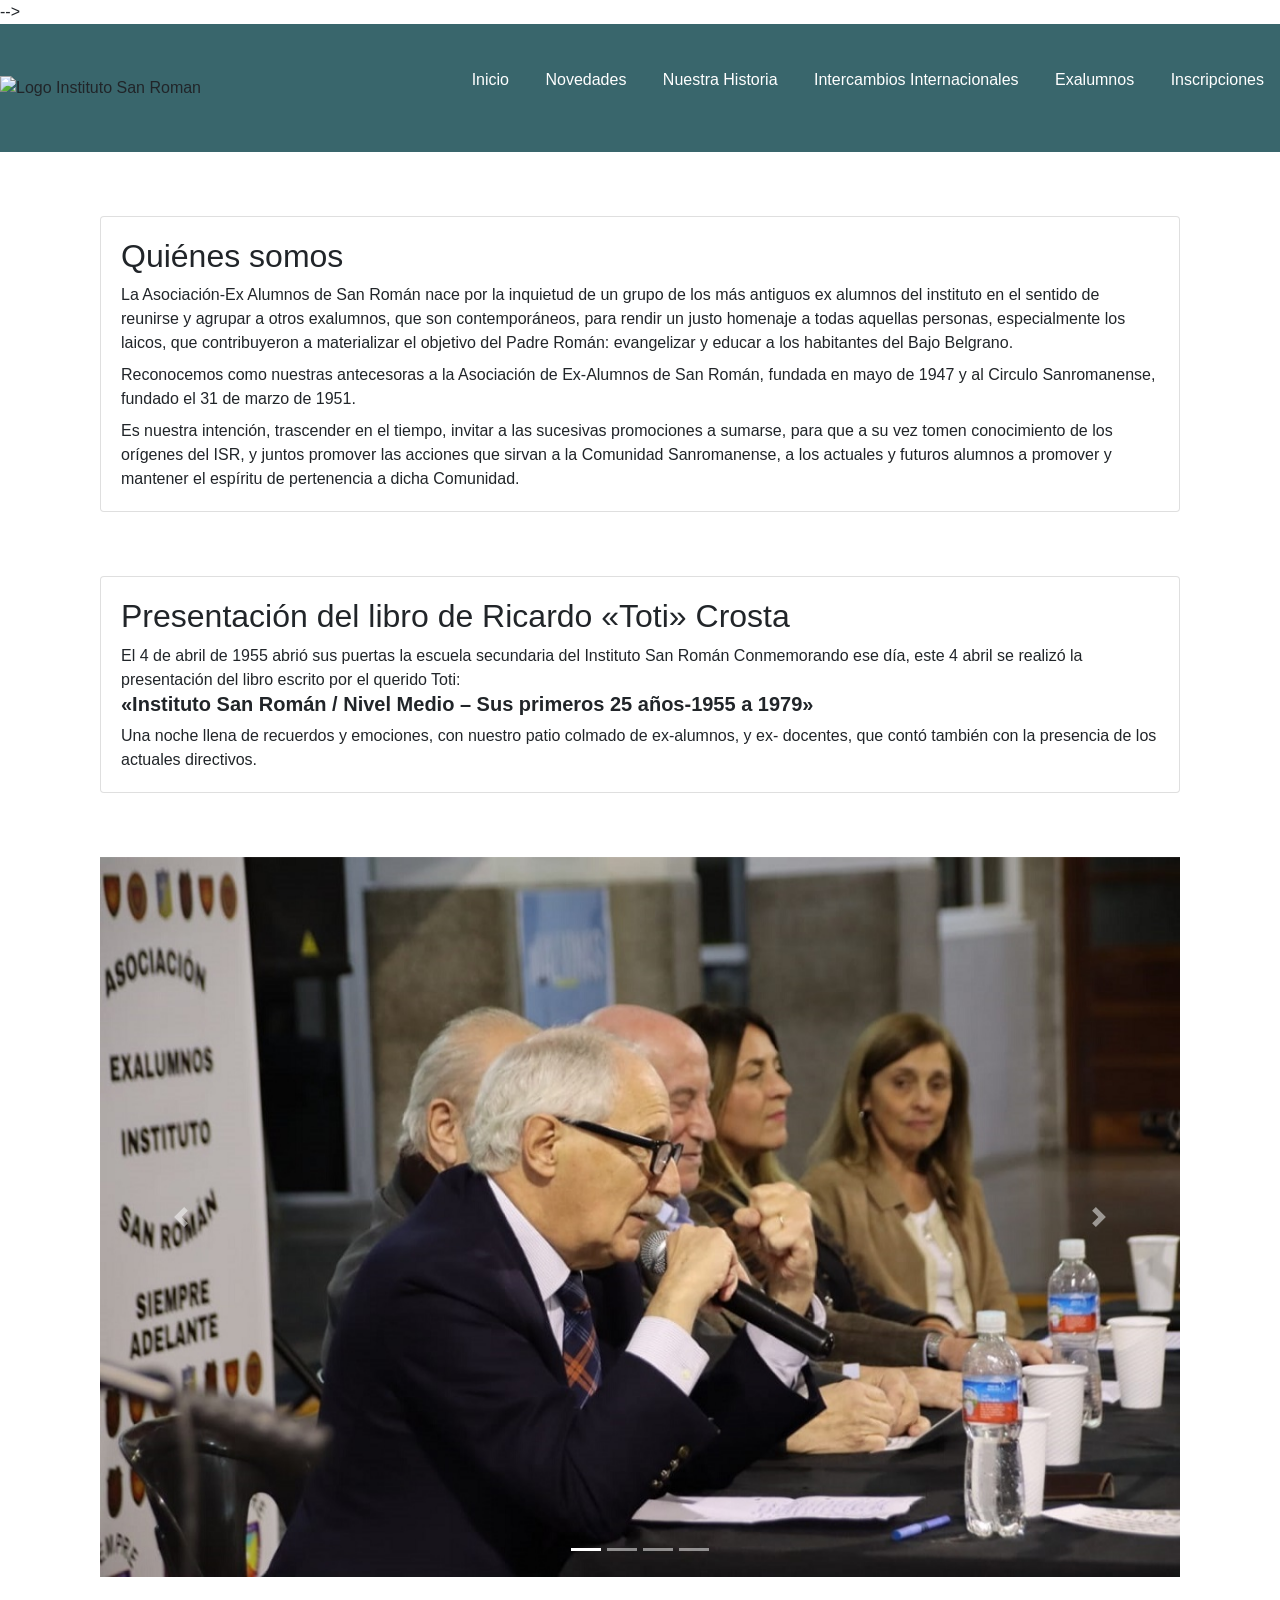
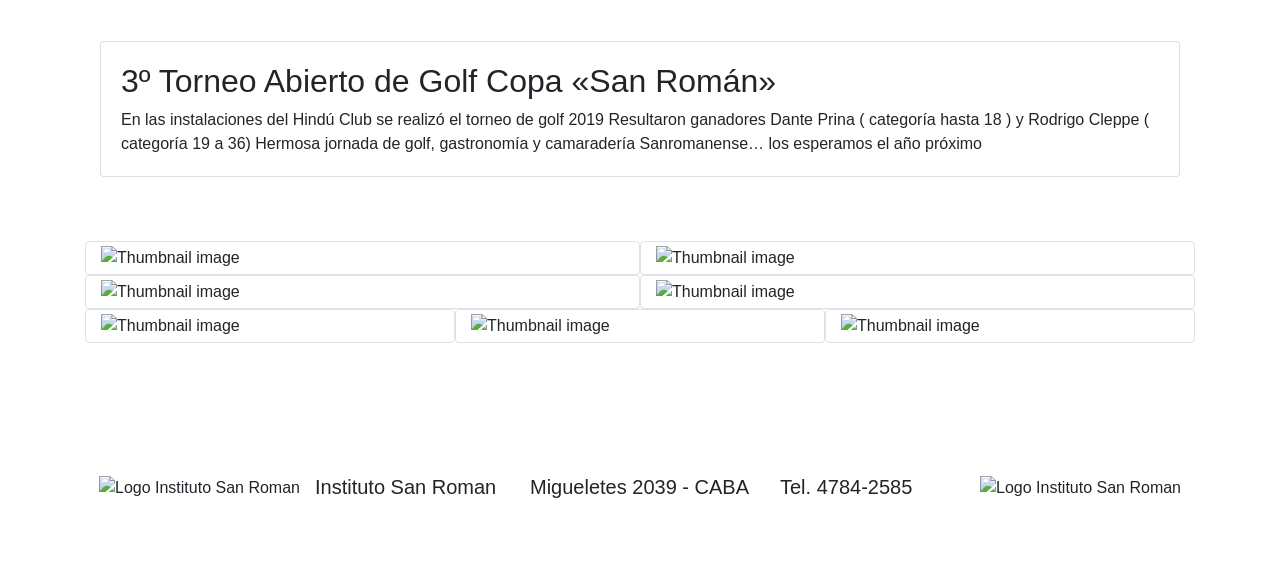
==== Exalumnos.html @ 5d1e9c3f "Primer commit Entrega 5" ====
<!DOCTYPE html>
<html lang="es">
<head>
    <meta charset="UTF-8">
    <meta http-equiv="X-UA-Compatible" content="IE=edge">
    <link rel="shortcut icon" href="./Imagenes/ISR Favicon.jpg">  
    <meta name="viewport" content="width=device-width, initial-scale=1.0"> -->

    <!-- Bootstrp  -->
    <link rel="stylesheet" href="./Bootstrap/CSS/bootstrap.min.css">
    <script src="./Bootstrap/JS/jquery.slim.min.js"></script>
    <script src="./Bootstrap/JS/bootstrap.bundle.min.js"></script>

    <!-- Animate -->
    <link rel="stylesheet" href="./Assets/CSS/animate.css">

    <link rel="stylesheet" href="./Assets/CSS/estilos.css"> 

    <!-- WOW -->
    <script src="./Assets/JS/wow.js"></script>
    <script>
        new wow(),init();    
    </script>

    <title> Instituto San Roman </title>
</head>
<body>
    <header>
        <img class="img__logo" src="./imagenes/Logo.jpg" alt="Logo Instituto San Roman" >  
        
        <!--
        <h1 class="h1__inicio"> 
            Instituto San Román
        </h1>   
        -->
       
        <nav>
            <ul>
                <li class="menu__item"> <a class="menu__link" href="./Index.html">Inicio</a></li>
                <li class="menu__item"> <a class="menu__link" href="./Novedades.html">Novedades</a></li>
                <li Class="menu__item"> <a class="menu__link" href="./Historia.html">Nuestra Historia</a></li>
                <li class="menu__item"> <a class="menu__link" href="./Intercambio.html">Intercambios Internacionales</a></li>
                <li class="menu__item"> <a class="menu__link" href="./Exalumnos.html">Exalumnos</a></li>
                <li class="menu__item"> <a class="menu__link" href="./Inscripciones.html">Inscripciones</a></li>
            </ul>
        </nav>
</header>

<div class="container">
    <div class="row col-12 margen">
        <div class="card">
            <div class="card-body">
                <h2>Quiénes somos</h2>
                La Asociación-Ex Alumnos de San Román nace por la inquietud de un grupo de los más antiguos ex alumnos del instituto en el sentido de reunirse y agrupar a otros exalumnos, que son contemporáneos, para rendir un justo homenaje a todas aquellas personas, especialmente los laicos, que contribuyeron a materializar el objetivo del Padre Román: evangelizar y educar a los habitantes del Bajo Belgrano.
                <h3></h3>
                Reconocemos como nuestras antecesoras a la Asociación de Ex-Alumnos de San Román, fundada en mayo de 1947 y al Circulo Sanromanense, fundado el 31 de marzo de 1951.
                <h3></h3>
                Es nuestra intención, trascender en el tiempo, invitar a las sucesivas promociones a sumarse, para que a su vez tomen conocimiento de los orígenes del ISR, y juntos promover las acciones que sirvan a la Comunidad Sanromanense, a los actuales y futuros alumnos a promover y mantener el espíritu de pertenencia a dicha Comunidad.
            </div>
        </div>
    </div>
</div>

<div class="container">
    <div class="row col-12 margen">
        <div class="card">
            <div class="card-body">
                <h2>Presentación del libro de Ricardo «Toti» Crosta</h2>
                El 4 de abril de 1955 abrió sus puertas la escuela secundaria del Instituto San Román
                Conmemorando ese día, este 4 abril se realizó la presentación del libro escrito por el querido Toti:
                <h3>«Instituto San Román / Nivel Medio – Sus primeros 25 años-1955 a 1979»</h3>
                Una noche llena de recuerdos y emociones, con nuestro patio colmado de ex-alumnos, y ex- docentes, que contó también con la presencia de los actuales directivos.
            </div>
        </div>
    </div>
</div>

<div class="container">
    <div class="row col-12 margen">
        <div id="carouselExampleIndicators" class="carousel slide" data-ride="carousel">
            <ol class="carousel-indicators">
                <li data-target="#carouselExampleIndicators" data-slide-to="0" class="active"></li>
                <li data-target="#carouselExampleIndicators" data-slide-to="1"></li>
                <li data-target="#carouselExampleIndicators" data-slide-to="2"></li>
                <li data-target="#carouselExampleIndicators" data-slide-to="3"></li>
            </ol>
            <div class="carousel-inner" role="listbox">
                <div class="carousel-item active">
                    <img class="d-block w-100" src="./Imagenes/Exalumnos/3.jpeg" data-src="holder.js/900x400?theme=social" alt="First slide">
                </div>
                <div class="carousel-item">
                    <img class="d-block w-100" src="./Imagenes/Exalumnos/4.jpeg" data-src="holder.js/900x400?theme=industrial" alt="Second slide">
                </div>
                <div class="carousel-item">
                    <img class="d-block w-100" src="./Imagenes/Exalumnos/5.jpeg" data-src="holder.js/900x400?theme=industrial" alt="Second slide">
                </div>
                <div class="carousel-item">
                    <img class="d-block w-100" src="./Imagenes/Exalumnos/6.jpeg" data-src="holder.js/900x400?theme=industrial" alt="Second slide">
                </div>
            </div>
            <a class="carousel-control-prev" href="#carouselExampleIndicators" role="button" data-slide="prev">
                <span class="carousel-control-prev-icon" aria-hidden="true"></span>
                <span class="sr-only">Previous</span>
            </a>
            <a class="carousel-control-next" href="#carouselExampleIndicators" role="button" data-slide="next">
                <span class="carousel-control-next-icon" aria-hidden="true"></span>
                <span class="sr-only">Next</span>
            </a>
        </div>
    </div>
</div>

<div class="container">
    <div class="row col-12 margen">
        <div class="card">
            <div class="card-body">
                <h2>3º Torneo Abierto de Golf Copa «San Román»</h2>
                En las instalaciones del Hindú Club se realizó el torneo de golf 2019
                Resultaron ganadores Dante Prina ( categoría hasta 18 ) y Rodrigo Cleppe ( categoría 19 a 36)
                Hermosa jornada de golf, gastronomía y camaradería Sanromanense…  los esperamos el año próximo
            </div>
        </div>
    </div>
</div>

<div class="container">
    <div class="d-flex flex-row flex-wrap margen"> 
        <img class="img-thumbnail col-6" src="./imagenes/Exalumnos/golf1.jpg" alt="Thumbnail image">
        <img class="img-thumbnail col-6" src="./imagenes/Exalumnos/golf2.jpg" alt="Thumbnail image">
        <img class="img-thumbnail col-6" src="./imagenes/Exalumnos/golf3.jpg" alt="Thumbnail image">
        <img class="img-thumbnail col-6" src="./imagenes/Exalumnos/golf4.jpg" alt="Thumbnail image">
        <img class="img-thumbnail col-4" src="./imagenes/Exalumnos/golf5.jpg" alt="Thumbnail image">
        <img class="img-thumbnail col-4" src="./imagenes/Exalumnos/golf7.jpg" alt="Thumbnail image">
        <img class="img-thumbnail col-4" src="./imagenes/Exalumnos/golf8.jpg" alt="Thumbnail image">
    </div>
</div>




<footer>
    <div>
        <span>
            <img class="footer__img1" src="./imagenes/LogoMed.jpg" alt="Logo Instituto San Roman" >  
        </span>

        <span class="footer__txt1">
            Instituto San Roman
        </span>

        <span class="footer__txt2">
            Migueletes 2039 - CABA
        </span>

        <span class="footer__txt3">
            Tel. 4784-2585
        </span>

        <span>
            <img class="footer__img2" src="./imagenes/ATR.jpg" alt="Logo Instituto San Roman" >  
        </span>

    </div>
</footer>


</body>
</html>
---- Assets/CSS/estilos.css ----
*{
    margin: 0;
    padding: 0;
    box-sizing: border-box;
}

@import url('https://fonts.googleapis.com/css2?family=Roboto:ital,wght@0,100;1,300&display=swap');

.ahora_div{
    margin: 0 auto;
    width: 960px;
}

.Art_Inicios{
    background-color: #dad8db;
    margin: 0 auto;
    width: 1290px;
}

.Art_Mejoras{
    background-color:  #f8f8f2;
    margin: 0 auto;
    width: 1290px;
}

.Art_Ahora{
    margin: 0 auto;
    width: 1290px;
    background-color: #dad8db;
}

aside{
    display: none;
    grid-area: aside;
}

.border{
    border: solid;
}

.cabecera{
    display: flex;
    flex-direction: row;
    align-items: center;
    padding: 0px;
    height: 5rem;
}

.centrado{
    position: absolute;
    font-family: sans-serif;
    font-size: 24px;
    font-weight: bold ;
    color: white;
    top: 240px;
    left: 90px;
}

.contenedor{
    position: relative;
    margin: 50px auto;
    width: 700px;
}

.espacio_input {
    margin: 20px 0;
    border: solid;
}

fieldset{
    position: relative;
    margin: 2.18rem auto;
    width: 23.75rem;
    font-family: sans-serif;
    font-size: 1rem;
    border: .0625rem solid;
}

.fieldset_marg{
    margin: .93rem;
}

.fieldset_sele_nivel{
    display: inline-block;
    margin: .93rem;
}

.fieldset_sele_curso{
    display: inline-block;
    margin-bottom: 6.25rem; 
}

.fieldset_select{
    display: inline-block; 
    margin-bottom: 3.12rem; 
    margin-right: 1.25rem;
}

.fieldset_btn{
    display: inline-block; 
    margin-bottom: 1.25rem; 
    margin-left: 1.25rem;
}

.Fondo_Logo{
    background-color: rgb(57,102, 108);
}

footer{
    grid-area: footer;
}

footer div {
    display: flex;
    background-color: white;
    justify-content: center;
    align-items: center;
    width: 100%;
    height: 10rem;
}

.footer__img1{
    width: 50px;
    height: 50px;
}

.footer__img2{
    right: 15px;
    width: 50px;
    height: 50px;
}

.footer__txt1{
    left: 65px;
    font-family: Arial, Helvetica, sans-serif;
    font-size: 20px;
    margin: 15px;
    width: 185px;
}

.footer__txt2{
    left: 280px;
    font-family: Arial, Helvetica, sans-serif;
    font-size: 20px;
    margin: 15px;
    width: 220px;
}

.footer__txt3{
    right: 40px;
    font-family: Arial, Helvetica, sans-serif;
    font-size: 20px;
    margin: 15px;
    width: 185px;
}

.gradiente{
    background-image: text-shadow: 3px 7px 8px rgba(18,35,43,0.9);
}

#grid__inicio{
    display: grid;
    grid-template-areas: 
    "header header"
    "razo razo"
    "imagenes imagenes"
    "footer footer";  
    grid-template-columns: 1fr 1fr;
    grid-template-rows: 8rem 1f auto 10rem;
    width: 100%;
    height: 100vh;
}

#grid__historia{
    display: grid;
    grid-template-areas: 
    "header header"
    "parrafo1 foto__articulo1"
    "foto__articulo2 parrafo2"
    "imagenesh imagenesh"
    "footer footer";
    grid-template-rows: 8rem 1fr 1fr 1fr 10rem;
    grid-template-columns: 1fr 1fr;
    width: 100%;
    height: 100vh;

}

.fotosh{
    display: flex;
    flex-direction: row;
    flex-wrap: wrap;
    justify-content: space-around;
    align-items: center;
    grid-area: imagenesh;
}

.h1__inicio{
    text-align: center;
    width: 85rem;
    font-family: 'Roboto', sans-serif;
    font-size: 2rem;
    color: white;
    visibility: hidden;
}

h3{
    font-family: 'Roboto', sans-serif;
    font-size: 1.25rem;
    font-weight: bold;
}

header{
    background-color: rgb(57,102, 108);
    display: flex;
    justify-content: space-between;    
    align-items: center;
    height: 8rem;
    grid-area: header;
}

html,body{
    width: 100%;
    height: 100vh;
}

.imagenes__cole{
    display: flex;
    flex-direction: row;
    flex-wrap: wrap;
    justify-content: space-around;
    align-items: center;
}

#imagenes__inicio{
    display: flex;
    justify-content: space-around;
    grid-area: imagenes;
}

.img__cuadro{
    display: flex;
    justify-content: space-around;
    align-items: center;
    flex-wrap: wrap; 
    grid-area: imagenes;
}

.img__inicio{
    margin: 10px;
}

.img__logo{
    max-height: 100%;
}

.img__margenes {
    margin: 1rem;
    width: 45rem;
    height: 30rem;
    border-style: solid;
    transition: height 0.4s;
   
}

.img__margenes:hover {
    height: 35rem;
}

.img__margenesh1 {
    margin: 1rem;
    width: 45rem;
    height: 30rem;
    border-style: solid;
    grid-area: imagen1;
}

.img__margenesh2 {
    margin: 1rem;
    width: 45rem;
    height: 30rem;
    border-style: solid;
    grid-area: imagen2;
}

.img__margenesNSL {
    margin: 1rem;
    width: 30rem;
    height: 50rem;
    border-style: solid;
    transition: width 0.3s;    
}

.img__margenesNSL:hover {
    width: 35rem ;
}

.img__radio1{
    width: 31.25rem;
    margin: 3.12rem;
    margin-left: 5.12rem;
    border-radius: 15%;
    border-style: solid;
    grid-area: foto__articulo1;
}

.img__radio2{
    width: 31.25rem;
    height: 25.62rem;
    margin: 3.12rem;
    margin-left: 9.12rem;
    border-radius: 15%;
    border-style: solid;
    grid-area: foto__articulo2;
}

.margen{
    margin: 4rem 0;
    justify-content: center;
}

.menu__item{
    display: inline-block;
    margin: 0 1rem;
    font-family: Arial, Helvetica, sans-serif;
    font-size: 1rem;
}


.menu__link{
    text-decoration: none;
    color: white;
}

.menu__link:hover{
    color: #beee42;
}

.p__angosto1{
    width: 31.25rem; 
    border-style: solid;
    margin: 3.12rem;
    margin-left: 9.37rem;
    padding: 2.62rem;
    font-style: italic;
    font-size: 1rem;
    line-height: 1.56rem;
    grid-area: parrafo1;
}

.p__angosto2{
    width: 31.25rem; 
    border-style: solid;
    margin: 3.12rem;
    margin-left: 5.12rem;
    padding: 2.62rem;
    font-style: italic;
    font-size: 1rem;
    line-height: 1.56rem;
    grid-area: parrafo2;
}

.p__aside{
    font-style: arial;
    font-size: 1.4rem;
    line-height: 2.12rem;
    padding: 10rem 0;
}

.p__razo{
    font-style: arial;
    font-size: 3.12rem;
}

.razo{
    display: flex;
    justify-content: space-around;
    align-items: center;
    margin: 20px 0;
    background: linear-gradient(to right, #5D5D5D 0%, #C8C8C8 55%, #FFFFFF 100%);
    font-size: 5rem;
    grid-area: razo;
}

.texto__inicio{
    display: none;
    grid-area: texto;
}

@media screen and (min-width: 992px){

    #grid__inicio{
        grid-template-areas:
        "header header header"
        "razo razo razo"
        "imagenes imagenes aside"
        "footer footer footer";  
        grid-template-columns: 1fr 1fr 300px;
    }    

    #grid__historia{
        grid-template-areas: 
        "header header header"
        "parrafo1 foto__articulo1 aside" 
        "foto__articulo2 parrafo2 aside"
        "imagenesh imagenesh aside"
        "footer footer footer";
        grid-template-columns: 1fr 1fr 18.75rem;
    }

    .h1__inicio{
        visibility: visible;
    }

    aside{
        display: block;
    }

}
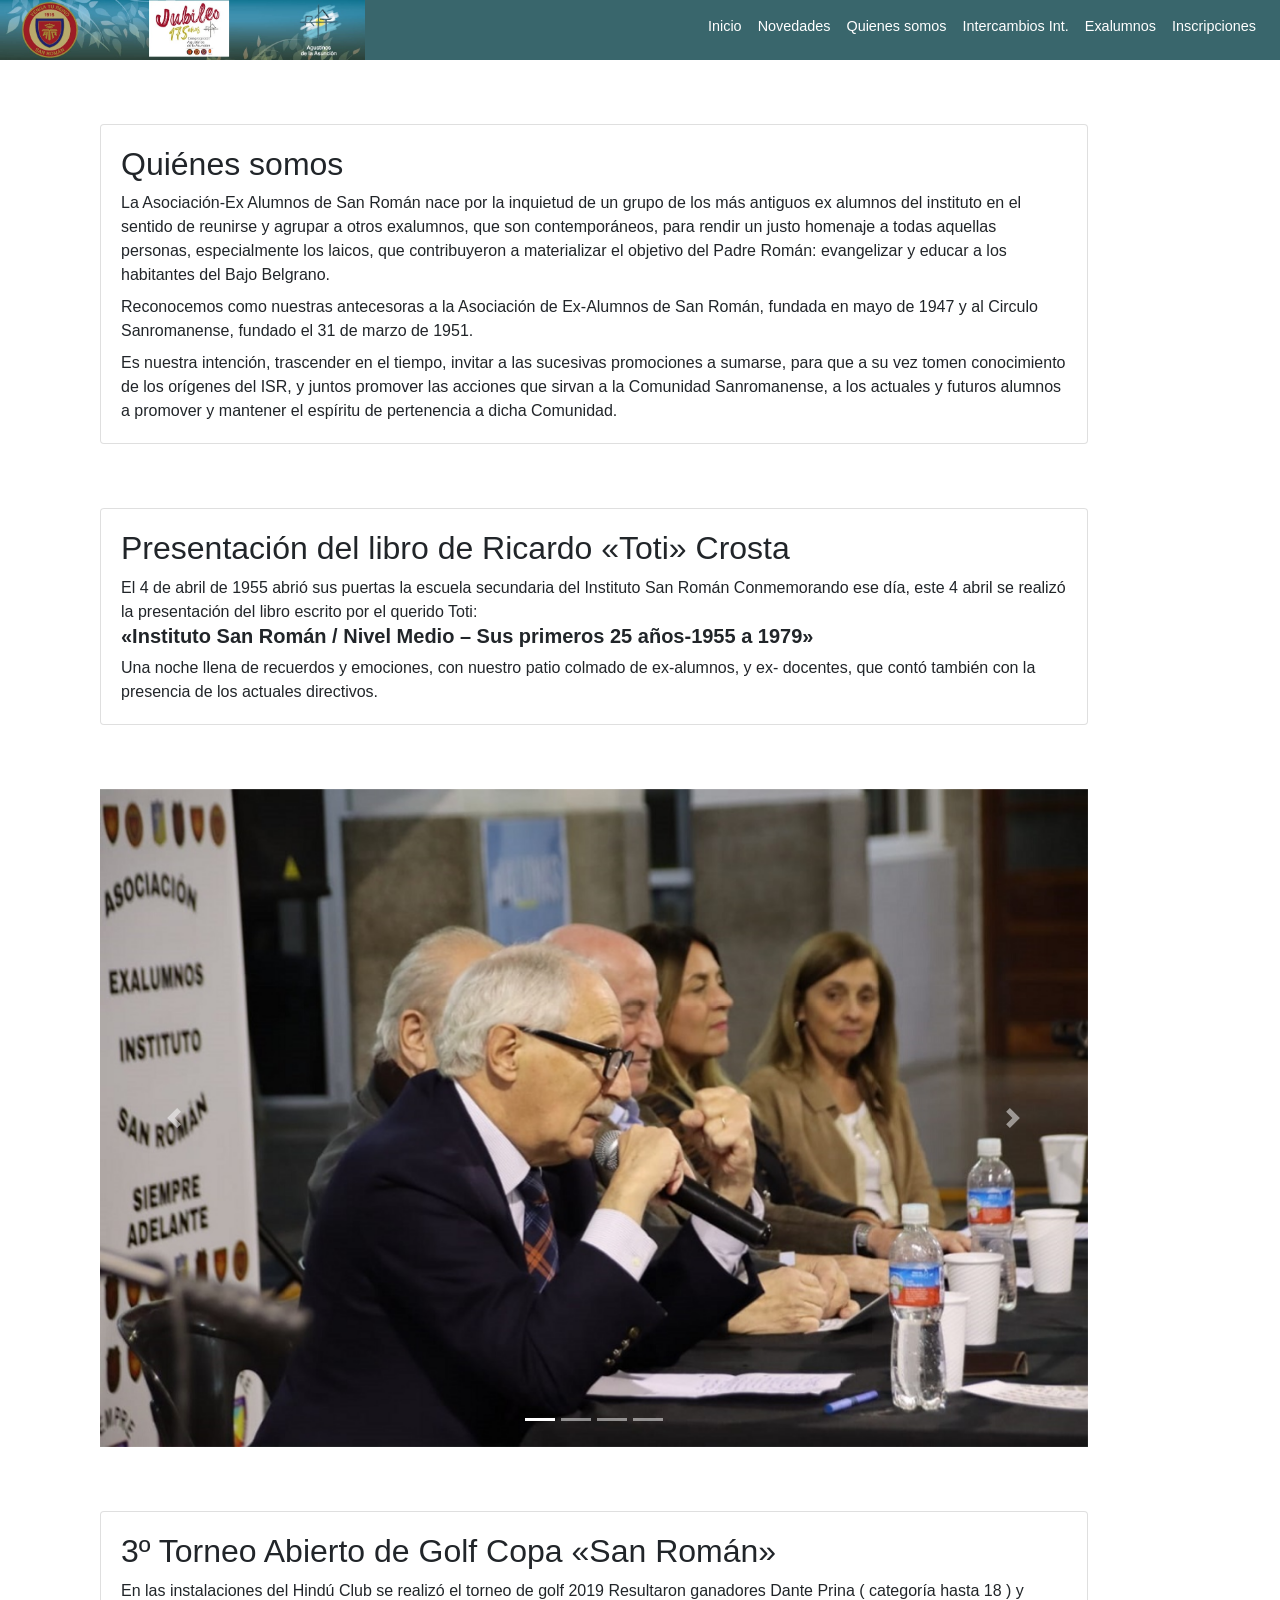
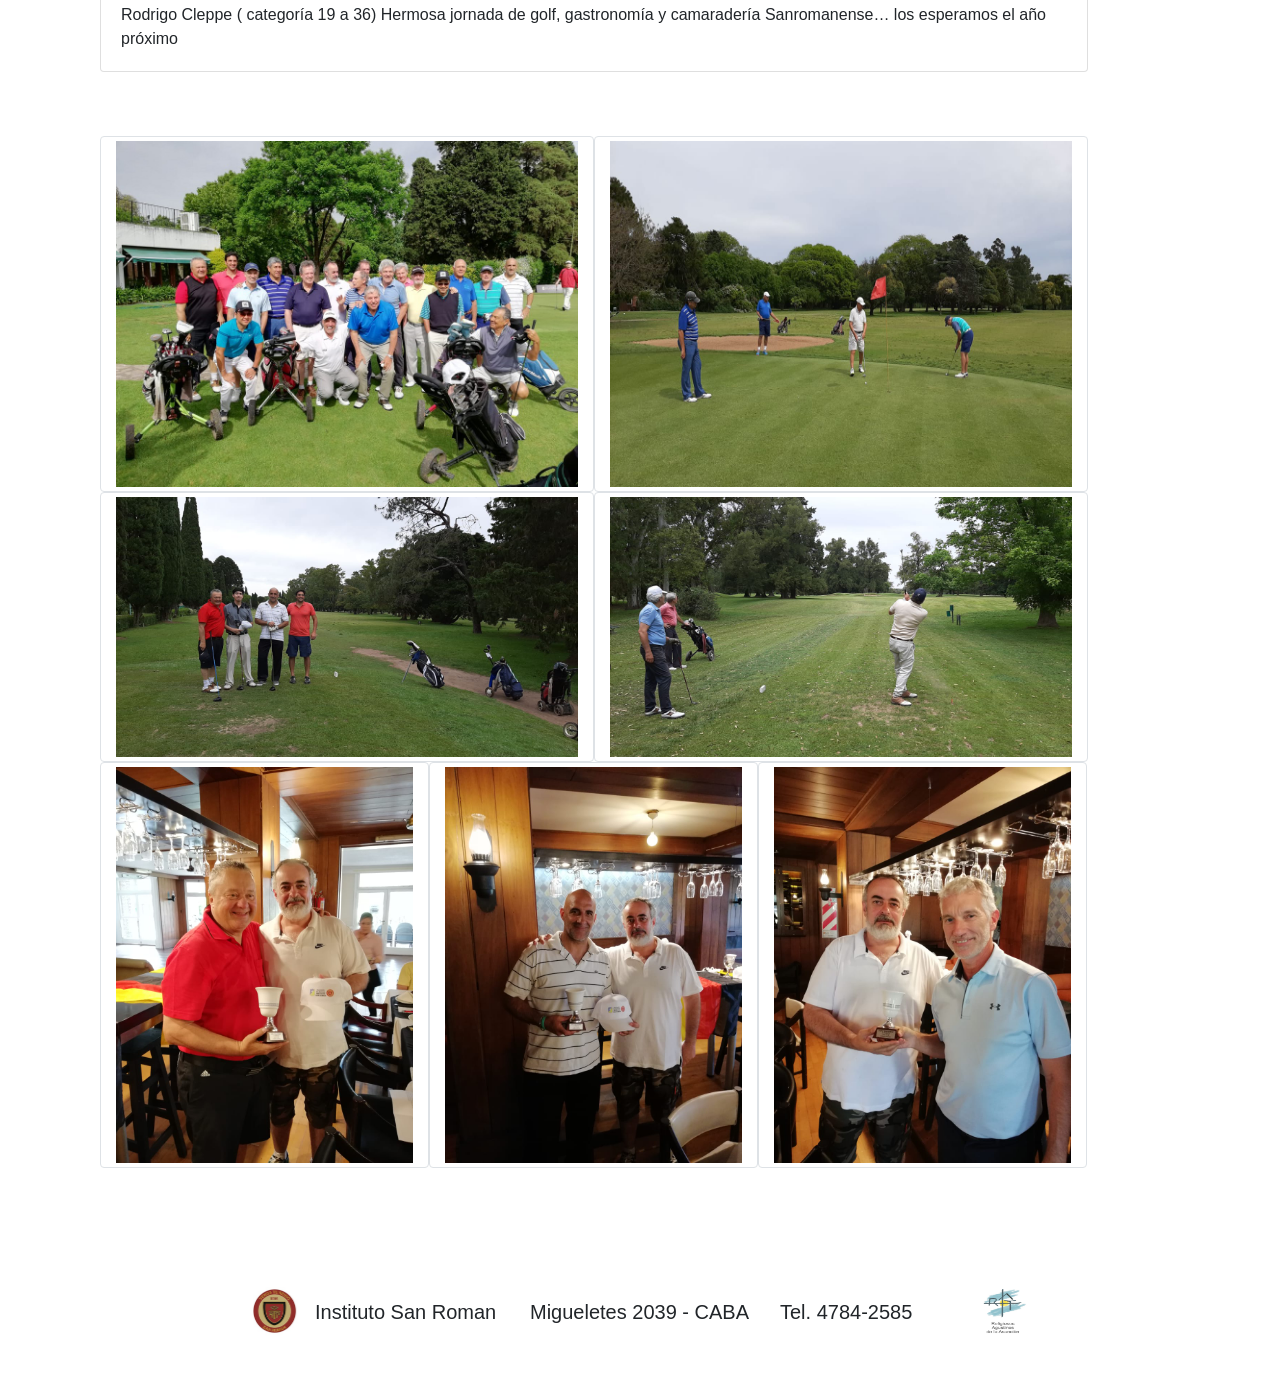
==== commit 0745a30c: "Correccion entrega 5 menu" ====
--- a/Exalumnos.html
+++ b/Exalumnos.html
@@ -4,7 +4,7 @@
     <meta charset="UTF-8">
     <meta http-equiv="X-UA-Compatible" content="IE=edge">
     <link rel="shortcut icon" href="./Imagenes/ISR Favicon.jpg">  
-    <meta name="viewport" content="width=device-width, initial-scale=1.0"> -->
+    <meta name="viewport" content="width=device-width, initial-scale=1.0"> 
 
     <!-- Bootstrp  -->
     <link rel="stylesheet" href="./Bootstrap/CSS/bootstrap.min.css">
@@ -26,28 +26,39 @@
 </head>
 <body>
     <header>
-        <img class="img__logo" src="./imagenes/Logo.jpg" alt="Logo Instituto San Roman" >  
-        
-        <!--
-        <h1 class="h1__inicio"> 
-            Instituto San Román
-        </h1>   
-        -->
-       
-        <nav>
-            <ul>
-                <li class="menu__item"> <a class="menu__link" href="./Index.html">Inicio</a></li>
-                <li class="menu__item"> <a class="menu__link" href="./Novedades.html">Novedades</a></li>
-                <li Class="menu__item"> <a class="menu__link" href="./Historia.html">Nuestra Historia</a></li>
-                <li class="menu__item"> <a class="menu__link" href="./Intercambio.html">Intercambios Internacionales</a></li>
-                <li class="menu__item"> <a class="menu__link" href="./Exalumnos.html">Exalumnos</a></li>
-                <li class="menu__item"> <a class="menu__link" href="./Inscripciones.html">Inscripciones</a></li>
-            </ul>
+        <img class="img__logo" src="./Imagenes/Logo.jpg" alt="Logo Instituto San Roman" >  
+
+        <nav class="navbar navbar-expand-lg navbar-dark bg-isr">
+            <button class="navbar-toggler" type="button" data-toggle="collapse" data-target="#navbarTogglerDemo01" aria-controls="navbarTogglerDemo01" aria-expanded="false" aria-label="Toggle navigation">
+                <span class="navbar-toggler-icon"></span>
+            </button>
+            <div class="collapse navbar-collapse" id="navbarTogglerDemo01">
+                <ul class="navbar-nav mr-auto mt-2 mt-lg-0">
+                    <li class="nav-item">
+                        <a class="nav-link" href="./Index.html">Inicio<span class="sr-only">(current)</span></a>
+                    </li>
+                    <li class="nav-item">
+                        <a class="nav-link" href="./Novedades.html">Novedades</a>
+                    </li>
+                    <li class="nav-item">
+                        <a class="nav-link" href="./Historia.html">Quienes somos<span class="sr-only">(current)</span></a>
+                    </li>
+                    <li class="nav-item">
+                        <a class="nav-link" href="./Intercambio.html">Intercambios Int.<span class="sr-only">(current)</span></a>
+                    </li>
+                    <li class="nav-item">
+                        <a class="nav-link" href="./Exalumnos.html">Exalumnos<span class="sr-only">(current)</span></a>
+                    </li>
+                    <li class="nav-item">
+                        <a class="nav-link" href="./Inscripciones.html">Inscripciones<span class="sr-only">(current)</span></a>
+                    </li>
+                </ul>
+            </div>
         </nav>
-</header>
+    </header>
 
 <div class="container">
-    <div class="row col-12 margen">
+    <div class="row col-11 margen">
         <div class="card">
             <div class="card-body">
                 <h2>Quiénes somos</h2>
@@ -62,7 +73,7 @@
 </div>
 
 <div class="container">
-    <div class="row col-12 margen">
+    <div class="row col-11 margen">
         <div class="card">
             <div class="card-body">
                 <h2>Presentación del libro de Ricardo «Toti» Crosta</h2>
@@ -76,7 +87,7 @@
 </div>
 
 <div class="container">
-    <div class="row col-12 margen">
+    <div class="row col-11 margen">
         <div id="carouselExampleIndicators" class="carousel slide" data-ride="carousel">
             <ol class="carousel-indicators">
                 <li data-target="#carouselExampleIndicators" data-slide-to="0" class="active"></li>
@@ -111,7 +122,7 @@
 </div>
 
 <div class="container">
-    <div class="row col-12 margen">
+    <div class="row col-11 margen">
         <div class="card">
             <div class="card-body">
                 <h2>3º Torneo Abierto de Golf Copa «San Román»</h2>
@@ -124,14 +135,14 @@
 </div>
 
 <div class="container">
-    <div class="d-flex flex-row flex-wrap margen"> 
-        <img class="img-thumbnail col-6" src="./imagenes/Exalumnos/golf1.jpg" alt="Thumbnail image">
-        <img class="img-thumbnail col-6" src="./imagenes/Exalumnos/golf2.jpg" alt="Thumbnail image">
-        <img class="img-thumbnail col-6" src="./imagenes/Exalumnos/golf3.jpg" alt="Thumbnail image">
-        <img class="img-thumbnail col-6" src="./imagenes/Exalumnos/golf4.jpg" alt="Thumbnail image">
-        <img class="img-thumbnail col-4" src="./imagenes/Exalumnos/golf5.jpg" alt="Thumbnail image">
-        <img class="img-thumbnail col-4" src="./imagenes/Exalumnos/golf7.jpg" alt="Thumbnail image">
-        <img class="img-thumbnail col-4" src="./imagenes/Exalumnos/golf8.jpg" alt="Thumbnail image">
+    <div class="d-flex col-11 flex-row flex-wrap margen"> 
+        <img class="img-thumbnail col-6" src="./Imagenes/Exalumnos/golf1.jpg" alt="Thumbnail image">
+        <img class="img-thumbnail col-6" src="./Imagenes/Exalumnos/golf2.jpg" alt="Thumbnail image">
+        <img class="img-thumbnail col-6" src="./Imagenes/Exalumnos/golf3.jpg" alt="Thumbnail image">
+        <img class="img-thumbnail col-6" src="./Imagenes/Exalumnos/golf4.jpg" alt="Thumbnail image">
+        <img class="img-thumbnail col-4" src="./Imagenes/Exalumnos/golf5.jpg" alt="Thumbnail image">
+        <img class="img-thumbnail col-4" src="./Imagenes/Exalumnos/golf7.jpg" alt="Thumbnail image">
+        <img class="img-thumbnail col-4" src="./Imagenes/Exalumnos/golf8.jpg" alt="Thumbnail image">
     </div>
 </div>
 
@@ -141,7 +152,7 @@
 <footer>
     <div>
         <span>
-            <img class="footer__img1" src="./imagenes/LogoMed.jpg" alt="Logo Instituto San Roman" >  
+            <img class="footer__img1" src="./Imagenes/LogoMed.jpg" alt="Logo Instituto San Roman" >  
         </span>
 
         <span class="footer__txt1">
@@ -157,7 +168,7 @@
         </span>
 
         <span>
-            <img class="footer__img2" src="./imagenes/ATR.jpg" alt="Logo Instituto San Roman" >  
+            <img class="footer__img2" src="./Imagenes/ATR.jpg" alt="Logo Instituto San Roman" >  
         </span>
 
     </div>
--- a/Assets/CSS/estilos.css
+++ b/Assets/CSS/estilos.css
@@ -36,6 +36,10 @@
 
 .border{
     border: solid;
+}
+
+.bg-isr{
+    background-color: rgb(57,102, 108);
 }
 
 .cabecera{
@@ -214,12 +218,12 @@
     background-color: rgb(57,102, 108);
     display: flex;
     justify-content: space-between;    
-    align-items: center;
-    height: 8rem;
+    align-items:flex-start;
+    height: 3.75rem;
     grid-area: header;
 }
 
-html,body{
+html, body{
     width: 100%;
     height: 100vh;
 }
@@ -321,19 +325,27 @@
 
 .menu__item{
     display: inline-block;
-    margin: 0 1rem;
+    margin: 0;
     font-family: Arial, Helvetica, sans-serif;
-    font-size: 1rem;
+    font-size: .75rem;
 }
 
 
 .menu__link{
     text-decoration: none;
     color: white;
+    align-items: center;
+    list-style-type: none;
+}
+
+.navbar-dark .navbar-nav .nav-link {
+    color: white;
+    font-size: .9rem;
 }
 
 .menu__link:hover{
     color: #beee42;
+
 }
 
 .p__angosto1{
